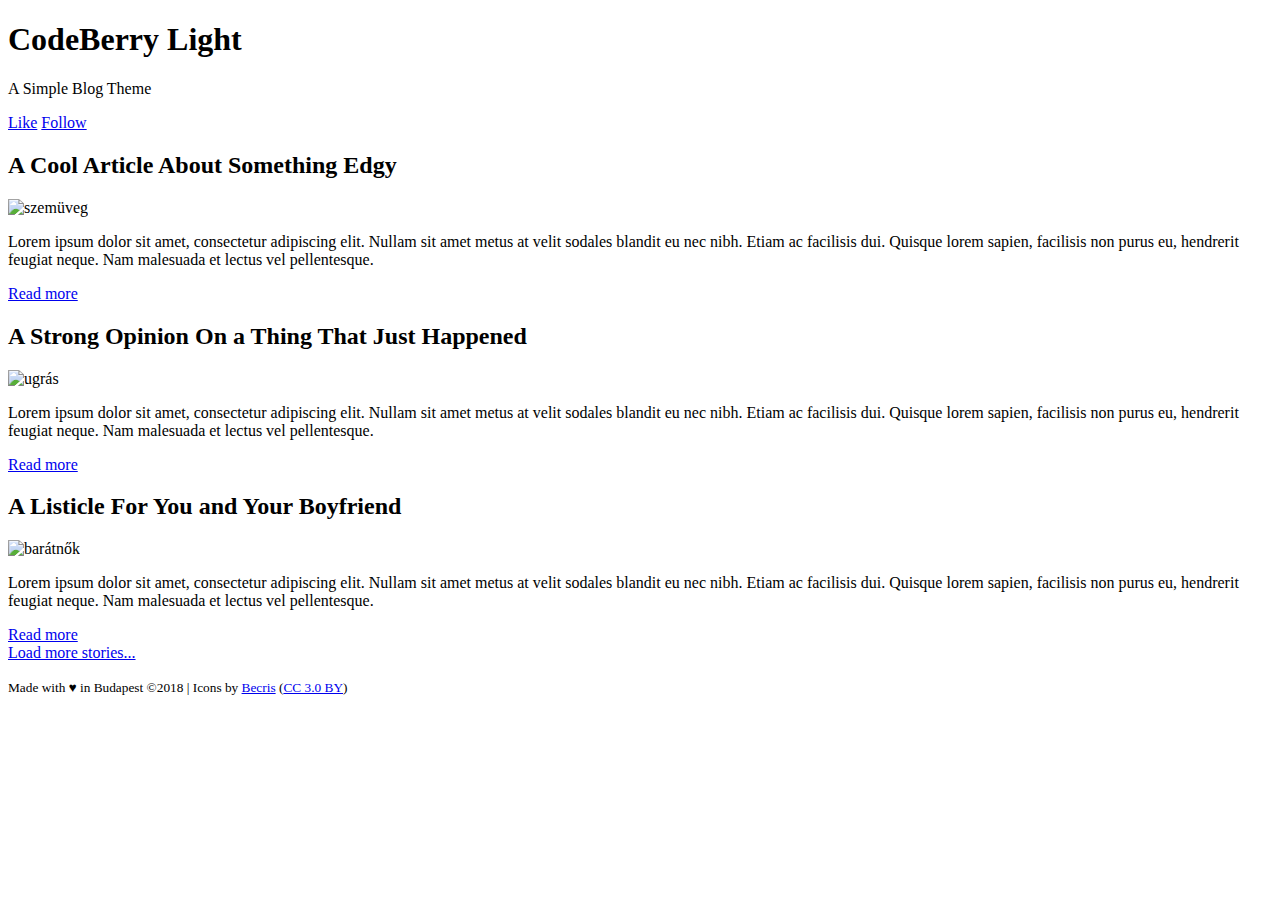
==== wedding.html @ 8e0e9a5f "footer" ====
<!DOCTYPE html>
<html lang="hu-HU">
<head>
  <meta charset="utf-8">
  <meta name="viewport" content="width=device-width, initial-scale=1">
  <title>Zoe & Alex</title>
  <link rel="stylesheet" type="text/css" href="https://cdnjs.cloudflare.com/ajax/libs/meyer-reset/2.0/reset.css">
  <link rel="preconnect" href="https://fonts.googleapis.com">
  <link rel="preconnect" href="https://fonts.googleapis.com">
  <link rel="preconnect" href="https://fonts.gstatic.com" crossorigin>
  <link href="https://fonts.googleapis.com/css2?family=Oxygen&family=Rufina&display=swap" rel="stylesheet">
</head>
<body>
  <header class="header">
	<h1>CodeBerry Light</h1>
	<p>A Simple Blog Theme</p>
	<a class="button" href="#">Like</a>
    <a class="button" href="#">Follow</a>
  </header>
  <main class="content">
    <article class="post">
	  <h2>A Cool Article About Something Edgy</h2>
	  <img class="picture" src="http://i.imgur.com/rGWSW9i.jpg" alt="szemüveg">
	  <p>Lorem ipsum dolor sit amet, consectetur adipiscing elit. Nullam sit amet metus at velit sodales blandit eu nec nibh. Etiam ac facilisis dui. Quisque lorem sapien, facilisis non purus eu, hendrerit feugiat neque. Nam malesuada et lectus vel pellentesque.</p>
	  <a href="#">Read more</a>
    </article>
	<article class="post">
	  <h2>A Strong Opinion On a Thing That Just Happened</h2>
	  <img class="picture" src="http://i.imgur.com/JS1RcVU.jpg" alt="ugrás">
	  <p>Lorem ipsum dolor sit amet, consectetur adipiscing elit. Nullam sit amet metus at velit sodales blandit eu nec nibh. Etiam ac facilisis dui. Quisque lorem sapien, facilisis non purus eu, hendrerit feugiat neque. Nam malesuada et lectus vel pellentesque.</p>
	  <a href="#">Read more</a>
	</article>
	<article class="post">
	  <h2>A Listicle For You and Your Boyfriend</h2>
	  <img class="picture" src="http://i.imgur.com/q80S4Ro.jpg" alt="barátnők">
	  <p>Lorem ipsum dolor sit amet, consectetur adipiscing elit. Nullam sit amet metus at velit sodales blandit eu nec nibh. Etiam ac facilisis dui. Quisque lorem sapien, facilisis non purus eu, hendrerit feugiat neque. Nam malesuada et lectus vel pellentesque.</p>
	  <a href="#">Read more</a>
	</article>
	  <a class="load" href="#">Load more stories...</a>
  </main>
  <footer>
    <div class="wrapper">
      <p>
	    <small>Made with ♥ in Budapest ©2018 | Icons by <a href="http://www.flaticon.com/authors/becris" title="Becris">Becris</a> (<a href="http://creativecommons.org/licenses/by/3.0/" title="Creative Commons BY 3.0" target="_blank">CC 3.0 BY</a>)</small>
	  </p>
	</div> 
  </footer>	  
</body>
</html>
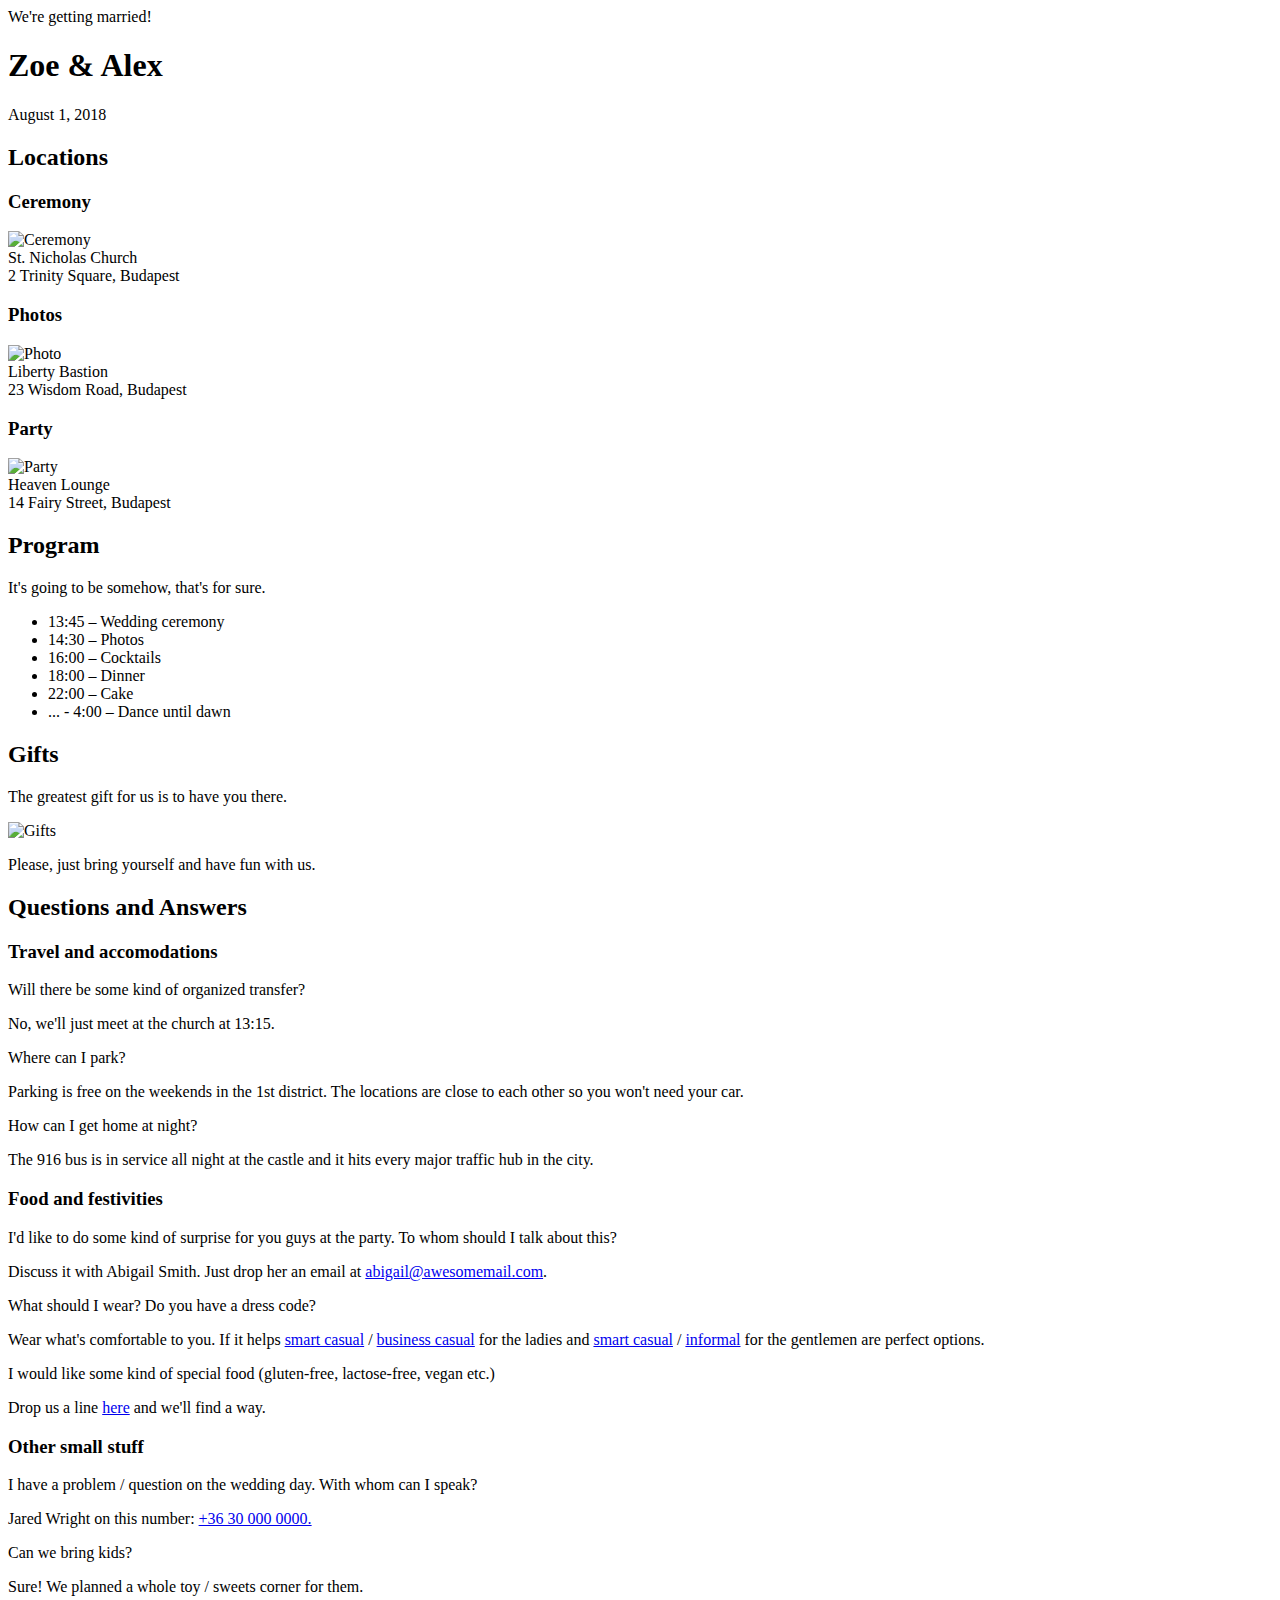
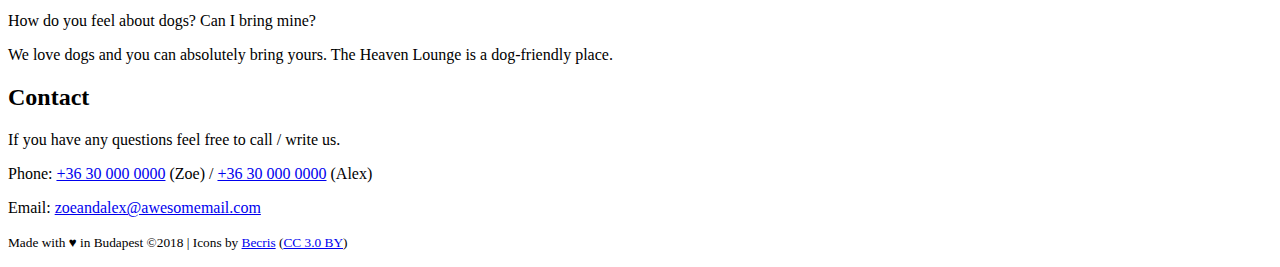
==== commit 26977838: "Html finalized" ====
--- a/wedding.html
+++ b/wedding.html
@@ -1,49 +1,108 @@
 <!DOCTYPE html>
 <html lang="hu-HU">
 <head>
+  <title>Zoe & Alex</title>
   <meta charset="utf-8">
   <meta name="viewport" content="width=device-width, initial-scale=1">
-  <title>Zoe & Alex</title>
+  <link rel="shortcut icon" type="image/x-icon" href="images/wedding-landing-favicon.png">
   <link rel="stylesheet" type="text/css" href="https://cdnjs.cloudflare.com/ajax/libs/meyer-reset/2.0/reset.css">
-  <link rel="preconnect" href="https://fonts.googleapis.com">
-  <link rel="preconnect" href="https://fonts.googleapis.com">
-  <link rel="preconnect" href="https://fonts.gstatic.com" crossorigin>
-  <link href="https://fonts.googleapis.com/css2?family=Oxygen&family=Rufina&display=swap" rel="stylesheet">
+  <link href="https://fonts.googleapis.com/css?family=Great+Vibes%7CMuli:400,700%7CLibre+Baskerville:300,400,700" rel="stylesheet">
 </head>
 <body>
-  <header class="header">
-	<h1>CodeBerry Light</h1>
-	<p>A Simple Blog Theme</p>
-	<a class="button" href="#">Like</a>
-    <a class="button" href="#">Follow</a>
-  </header>
-  <main class="content">
-    <article class="post">
-	  <h2>A Cool Article About Something Edgy</h2>
-	  <img class="picture" src="http://i.imgur.com/rGWSW9i.jpg" alt="szemüveg">
-	  <p>Lorem ipsum dolor sit amet, consectetur adipiscing elit. Nullam sit amet metus at velit sodales blandit eu nec nibh. Etiam ac facilisis dui. Quisque lorem sapien, facilisis non purus eu, hendrerit feugiat neque. Nam malesuada et lectus vel pellentesque.</p>
-	  <a href="#">Read more</a>
-    </article>
-	<article class="post">
-	  <h2>A Strong Opinion On a Thing That Just Happened</h2>
-	  <img class="picture" src="http://i.imgur.com/JS1RcVU.jpg" alt="ugrás">
-	  <p>Lorem ipsum dolor sit amet, consectetur adipiscing elit. Nullam sit amet metus at velit sodales blandit eu nec nibh. Etiam ac facilisis dui. Quisque lorem sapien, facilisis non purus eu, hendrerit feugiat neque. Nam malesuada et lectus vel pellentesque.</p>
-	  <a href="#">Read more</a>
-	</article>
-	<article class="post">
-	  <h2>A Listicle For You and Your Boyfriend</h2>
-	  <img class="picture" src="http://i.imgur.com/q80S4Ro.jpg" alt="barátnők">
-	  <p>Lorem ipsum dolor sit amet, consectetur adipiscing elit. Nullam sit amet metus at velit sodales blandit eu nec nibh. Etiam ac facilisis dui. Quisque lorem sapien, facilisis non purus eu, hendrerit feugiat neque. Nam malesuada et lectus vel pellentesque.</p>
-	  <a href="#">Read more</a>
-	</article>
-	  <a class="load" href="#">Load more stories...</a>
-  </main>
-  <footer>
-    <div class="wrapper">
-      <p>
-	    <small>Made with ♥ in Budapest ©2018 | Icons by <a href="http://www.flaticon.com/authors/becris" title="Becris">Becris</a> (<a href="http://creativecommons.org/licenses/by/3.0/" title="Creative Commons BY 3.0" target="_blank">CC 3.0 BY</a>)</small>
-	  </p>
-	</div> 
-  </footer>	  
+    <header class="cover">
+      <div class="header-text-wrapper">
+        <div class="header-text">
+          <div class="tagline">We're getting married!</div>
+          <h1>Zoe & Alex</h1>
+          <span class="date">August 1, 2018</span>
+        </div>
+      </div>
+    </header>
+<main>
+  <section class="locations">
+    <h2>Locations</h2>
+      <div class="blurb">
+        <h3>Ceremony</h3>
+        <img src="https://orange.codeberryschool.com/content/images/project-assets/wedding-landing-ceremony.png" alt="Ceremony"> 
+      <div>St. Nicholas Church</div>
+      <div>2 Trinity Square, Budapest</div>
+      </div>
+      <div class="blurb">
+        <h3>Photos</h3>
+        <img src="https://orange.codeberryschool.com/content/images/project-assets/wedding-landing-photoshoot.png" alt="Photo">
+      <div>Liberty Bastion</div>
+      <div>23 Wisdom Road, Budapest</div>
+      </div>
+      <div class="blurb">
+        <h3>Party</h3>
+        <img src="https://orange.codeberryschool.com/content/images/project-assets/wedding-landing-party.png" alt="Party">
+      <div>Heaven Lounge</div>
+      <div>14 Fairy Street, Budapest</div>
+      </div>
+  </section>
+  <section class="program">
+    <h2>Program</h2>
+    <div class="program-wrapper">
+      <p>It's going to be somehow, that's for sure.</p>
+      <ul>
+        <li>13:45 – Wedding ceremony</li>
+        <li>14:30 – Photos</li>
+        <li>16:00 – Cocktails</li>
+        <li>18:00 – Dinner</li>
+        <li>22:00 – Cake</li>
+        <li>... - 4:00 – Dance until dawn</li>
+      </ul>
+    </div>  
+  </section>
+  <section class="Gifts">
+    <h2>Gifts</h2>
+    <p>The greatest gift for us is to have you there.</p>
+    <img src="https://orange.codeberryschool.com/content/images/project-assets/wedding-landing-gifts.png" alt="Gifts">
+    <p>Please, just bring yourself and have fun with us.</p>
+  </section>
+  <section class="faq">
+    <h2>Questions and Answers</h2>
+    <div class="question-group">
+      <h3>Travel and accomodations</h3>
+      <p class="question">Will there be some kind of organized transfer?</p>
+      <p class="answer">No, we'll just meet at the church at 13:15.</p>
+      <p class="question">Where can I park?</p>
+      <p class="answer">Parking is free on the weekends in the 1st district. The locations are close to each other so you won't need your car.</p>
+      <p class="question">How can I get home at night?</p>
+      <p class="answer">The 916 bus is in service all night at the castle and it hits every major traffic hub in the city.</p>
+    </div>
+    <div class="question-group">
+      <h3>Food and festivities</h3>
+      <p class="question">I'd like to do some kind of surprise for you guys at the party. To whom should I talk about this?</p>
+      <p class="answer">Discuss it with Abigail Smith. Just drop her an email at <a href="mailto:abigail@awesomemail.com">abigail@awesomemail.com</a>.</p>
+      <p class="question">What should I wear? Do you have a dress code?</p>
+      <p class="answer">Wear what's comfortable to you. If it helps <a href="#" target="_blank">smart casual</a> / <a href="#" target="_blank">business casual</a> for the ladies and <a href="#" target="_blank">smart casual</a> / <a href="#" target="_blank">informal</a> for the gentlemen are perfect options.</p>
+      <p class="question"> I would like some kind of special food (gluten-free, lactose-free, vegan etc.)</p>
+      <p class="answer">Drop us a line <a href="mailto:zoeandalex@awesomemail.com">here</a> and we'll find a way.</p>
+    </div>
+    <div class="question-group">
+      <h3>Other small stuff</h3>
+      <p class="question">I have a problem / question on the wedding day. With whom can I speak?</p>
+      <p class="answer">Jared Wright on this number: <a href="tel:+36300000000">+36 30 000 0000.</a></p>
+      <p class="question">Can we bring kids?</p>
+      <p class="answer">Sure! We planned a whole toy / sweets corner for them.</p>
+      <p class="question">How do you feel about dogs? Can I bring mine?</p>
+      <p class="answer">We love dogs and you can absolutely bring yours. The Heaven Lounge is a dog-friendly place.</p>
+    </div>
+  </section>
+  <section class="contact">
+    <h2>Contact</h2>
+    <p>If you have any questions feel free to call / write us.</p>
+    <p>Phone: <a href="+36 30 000 0000">+36 30 000 0000</a> (Zoe) / <a href="+36 30 000 0000">+36 30 000 0000</a> (Alex)</p>
+    <p>Email: <a href="zoeandalex@awesomemail.com">zoeandalex@awesomemail.com</a></p>
+  </section>
+</main>
+<footer>
+  <div class="wrapper">
+    <p>
+	<small>Made with ♥ in Budapest ©2018 | Icons by <a href="http://www.flaticon.com/authors/becris" title="Becris">Becris</a> (<a href="http://creativecommons.org/licenses/by/3.0/" title="Creative Commons BY 3.0" target="_blank">CC 3.0 BY</a>)</small>
+	</p>
+  </div> 
+</footer>	
 </body>
 </html>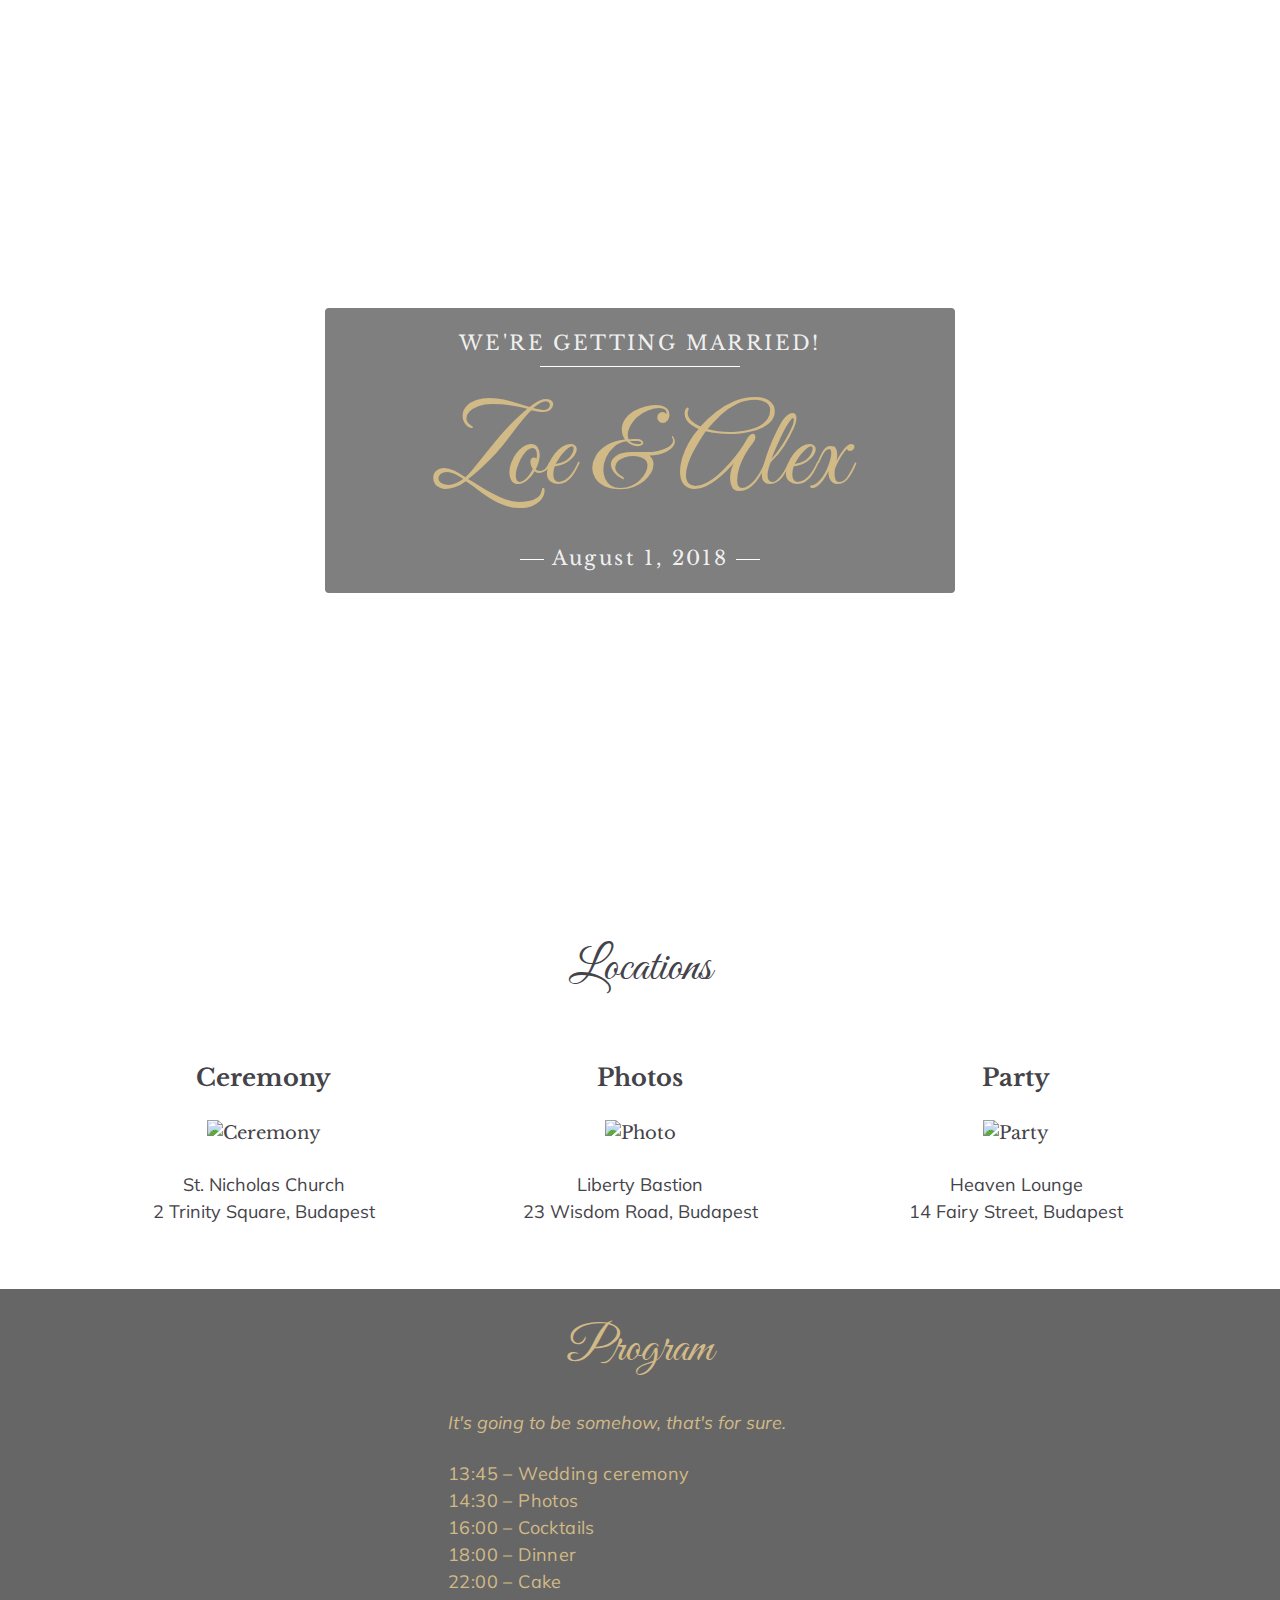
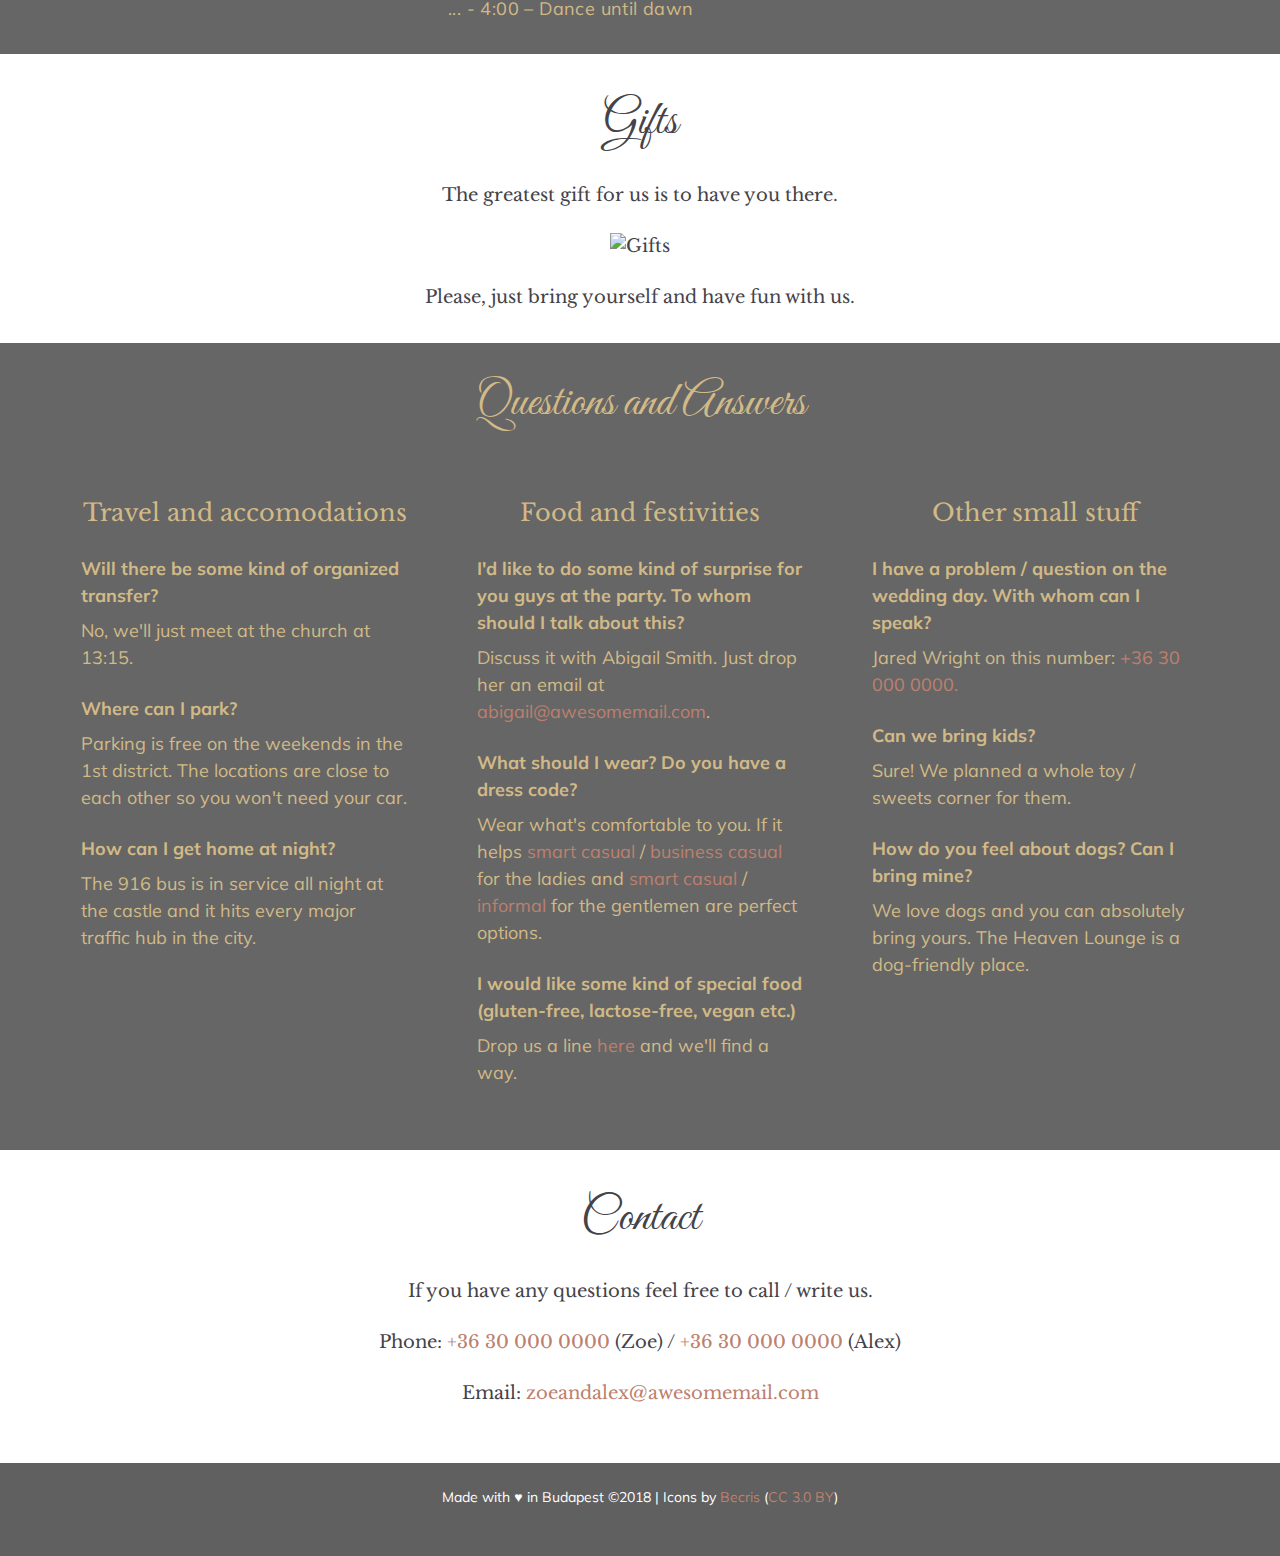
==== commit 423ce771: "finalized css" ====
--- a/wedding.html
+++ b/wedding.html
@@ -6,6 +6,7 @@
   <meta name="viewport" content="width=device-width, initial-scale=1">
   <link rel="shortcut icon" type="image/x-icon" href="images/wedding-landing-favicon.png">
   <link rel="stylesheet" type="text/css" href="https://cdnjs.cloudflare.com/ajax/libs/meyer-reset/2.0/reset.css">
+  <link rel="stylesheet" type="text/css" href="wedding.css">
   <link href="https://fonts.googleapis.com/css?family=Great+Vibes%7CMuli:400,700%7CLibre+Baskerville:300,400,700" rel="stylesheet">
 </head>
 <body>
@@ -54,7 +55,7 @@
       </ul>
     </div>  
   </section>
-  <section class="Gifts">
+  <section class="gifts">
     <h2>Gifts</h2>
     <p>The greatest gift for us is to have you there.</p>
     <img src="https://orange.codeberryschool.com/content/images/project-assets/wedding-landing-gifts.png" alt="Gifts">
--- a/wedding.css
+++ b/wedding.css
@@ -0,0 +1,353 @@
+/* ==== A SIMPLE CSS RESET FROM ERIC MEYER ==== */
+
+html, body, div, span, applet, object, iframe,
+h1, h2, h3, h4, h5, h6, p, blockquote, pre,
+a, abbr, acronym, address, big, cite, code,
+del, dfn, em, img, ins, kbd, q, s, samp,
+small, strike, strong, sub, sup, tt, var,
+b, u, i, center,
+dl, dt, dd, ol, ul, li,
+fieldset, form, label, legend,
+table, caption, tbody, tfoot, thead, tr, th, td,
+article, aside, canvas, details, embed,
+figure, figcaption, footer, header, hgroup,
+menu, nav, output, ruby, section, summary,
+time, mark, audio, video {
+	margin: 0;
+	padding: 0;
+	border: 0;
+	font-size: 100%;
+	font: inherit;
+	vertical-align: baseline;
+}
+/* HTML5 display-role reset for older browsers */
+article, aside, details, figcaption, figure,
+footer, header, hgroup, menu, nav, section {
+	display: block;
+}
+
+ol, ul {
+	list-style: none;
+}
+blockquote, q {
+	quotes: none;
+}
+blockquote:before, blockquote:after,
+q:before, q:after {
+	content: '';
+}
+table {
+	border-collapse: collapse;
+	border-spacing: 0;
+}
+
+/*GENERAL STYLES*/
+
+* {
+  box-sizing: border-box;
+}
+
+h1,h2,h3,ul,ol,p,img {
+    margin-bottom: 1.5rem;
+}
+
+body {
+  background: url('https://orange.codeberryschool.com/content/images/project-assets/wedding-landing-background.png') repeat center;
+  color: #444349;
+  font-family: 'Libre Baskerville', serif;
+  font-size: 1.125rem;
+  line-height: 1.5;
+}
+
+.location, .program, .gift, .faq, .contact {
+  text-align: center;
+  width: 95%;
+  margin: 1.5rem auto;
+  padding: .5rem 1rem;
+}
+
+h1, h2 {
+  font-family:'Great Vibes', cursive;
+}
+
+h2 {
+  font-size: 3rem;
+}
+
+h3 {
+  font-size: 1.5rem;
+}
+
+a {
+  text-decoration: none;
+  color: #bd806e;
+}
+
+a:hover {
+  color: #eda087;
+  transition: color .15s ease-in-out;
+}
+
+/*HEADER STYLES*/
+ 
+.cover {
+  background: url('https://orange.codeberryschool.com/content/images/project-assets/wedding-landing-cover.jpg') no-repeat 70% center;
+  background-size: cover;
+  height: 100vh;
+  width: 100%;
+  text-align: center;
+  display: table;
+}
+
+@media (min-width: 768px) {
+  .cover {
+    background: url('https://orange.codeberryschool.com/content/images/project-assets/wedding-landing-cover.jpg') no-repeat center;
+    display: cover;
+  }
+}
+
+.header-text-wrapper {
+  display: table-cell;
+  vertical-align: middle;
+  padding: 0 .625rem;
+}
+
+.header-text {
+  margin: 0 auto;
+  padding: 0.625rem;
+  color: hsla(0,0%,100%,.9);
+  background: hsla(100,0%,0%,.5);
+}
+
+.header-text h1 {
+  font-size: 7rem;
+  color: #d2ba87;
+  margin-bottom: 0;
+  font-family: 'Great Vibes', cursive;
+}
+
+@media (min-width: 768px) {
+  .header-text {
+    padding: 1.25rem;
+    border-radius: 4px;
+    width: 50%;
+  }
+
+  .header-text h1 {
+    font-size: 7rem;
+  }
+}
+
+.tagline {
+  font-size: 1.25rem;
+  letter-spacing: 0.15rem;
+}
+
+@media (min-width: 768px) {
+  .tagline {
+    text-transform: uppercase;
+  }
+}
+
+.tagline::after {
+    display: block;
+    content: "";
+    background-color: white;
+    height: 1px;
+    width: 12.515625rem;
+    margin: 0.5rem auto;
+}
+
+.date {
+  font-size: 1.25rem;
+  letter-spacing: 0.15rem;
+  vertical-align: middle;
+}
+
+.date::before, .date::after {
+    display: inline-block;
+    content: "";
+    background-color: white;
+    height: 1px;
+    width: 1.5rem;
+    vertical-align: middle;
+    margin: 0 0.5rem;
+}
+
+/*LOCATIONS STYLES*/
+
+.blurb img {
+    height: 7.5rem;
+}
+
+.blurb div {
+  font-family: 'Muli', sans-serif;
+}
+
+.blurb h3 {
+  font-weight: 700;
+}
+
+.locations, .program, .gifts, .faq, .contact {
+  width: 95%;
+  margin: 1.5rem auto;
+  padding: 0.5rem 1rem;
+  text-align: center;
+}
+
+.blurb::after {
+    display: block;
+    content: "";
+    background-color: #444349;
+    height: 0.1875rem;
+    width: 25vw;
+    margin: 1.5rem auto;
+}
+
+@media (min-width: 768px) {
+  .blurb {
+    display: inline-block;
+    width: 30%;
+    padding: 1.5rem;
+    margin: .5rem;
+  }
+}
+
+@media (min-width: 768px) {
+  .blurb::after {
+    display: none;
+  }
+}
+
+/*PROGRAM STYLES*/
+
+.program {
+  width: 100%;
+  background-color: hsla(100,0%,0%,.6);
+  text-align: left;
+  font-family: 'Muli', sans-serif;
+  color:#d2ba87;
+}
+  
+.program h2 {
+  text-align: center;
+  margin-top: 1rem;
+  font-family: 'Great Vibes', cursive;
+}
+
+.program p {
+  font-style: italic;
+}
+
+.program ul {
+  letter-spacing: .025rem;
+}
+  
+@media (min-width: 768px) {
+  .program-wrapper {
+    width: 30vw;
+    margin: 0 auto;
+  }
+}
+
+/*GIFTS STYLES*/
+
+.gifts img {
+  height: 7.5rem;
+}
+
+.gifts p:last-child {   /* To even out the bottom and top margins of this section. */
+  margin-bottom: 0;
+}
+
+/*FAQ STYLES*/
+
+.faq {
+  width: 100vw;
+  background-color: hsla(100,0%,0%,.6);
+  color:#d2ba87;
+  text-align: center;
+}
+
+.faq h2 {
+  margin-top: 1rem; /* To even out top and bottom margins. */
+}
+
+.faq p {
+    font-family: 'Muli', sans-serif;
+    text-align: left;
+}
+
+.question {
+  font-weight: 700;
+  margin-bottom: 0.5rem;
+}
+
+.question-group::after {
+    display: block;
+    content: "";
+    background-color: #d2ba87;
+    height: 0.1875rem;
+    width: 25vw;
+    margin: 1.5rem auto;
+}
+
+@media (min-width: 768px) {
+  .question-group {
+    display: inline-block;
+    width: 30%;
+    vertical-align: top;
+    padding: 1.5rem;
+    margin: .5rem;
+  }
+}
+
+@media (min-width: 768px) {
+  .question-group::after {
+    display: none;
+  }
+}
+
+.answer {
+    margin-bottom: 1.5rem;
+}
+
+/* FOOTER STYLES*/
+
+footer {
+  background-color: #606060;
+  color: #fff;
+  font-family: 'Muli', sans-serif;
+  display: table;
+  width: 100%;
+  height: 10vh;
+  text-align: center;
+  padding: 1rem;
+  font-size: .875rem;
+ }
+  
+.wrapper {
+  display: table-cell;
+  vertical-align: middle;
+  padding: 0.5rem 1rem;
+ } 
+  
+footer small {
+	line-height: 1.5;
+ }
+
+small a {
+    text-decoration: none;
+    color: #bd806e;
+}
+
+small a:hover {
+  color: #eda087;
+  transition: color .15s ease-in-out;
+}
+
+@media (min-width: 768px) {
+  .footer {
+    min-height: 6vh;
+  }
+}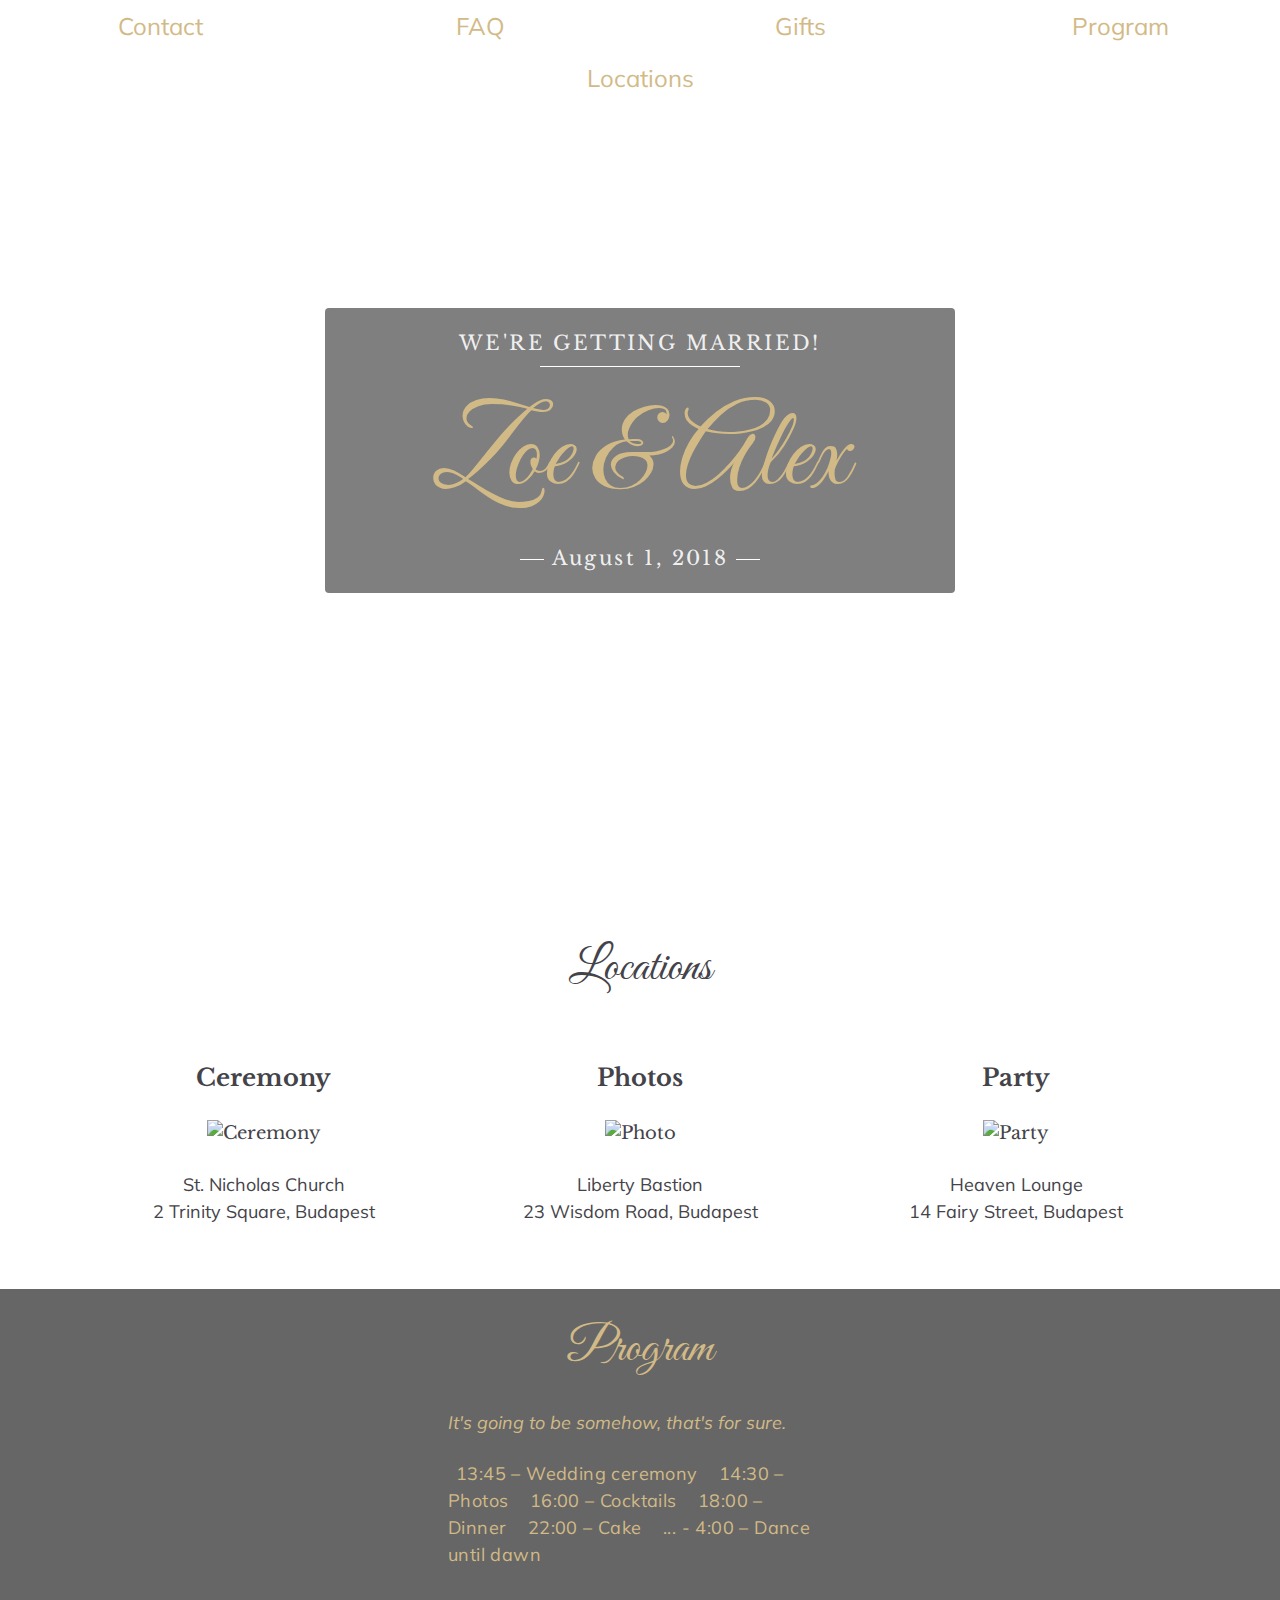
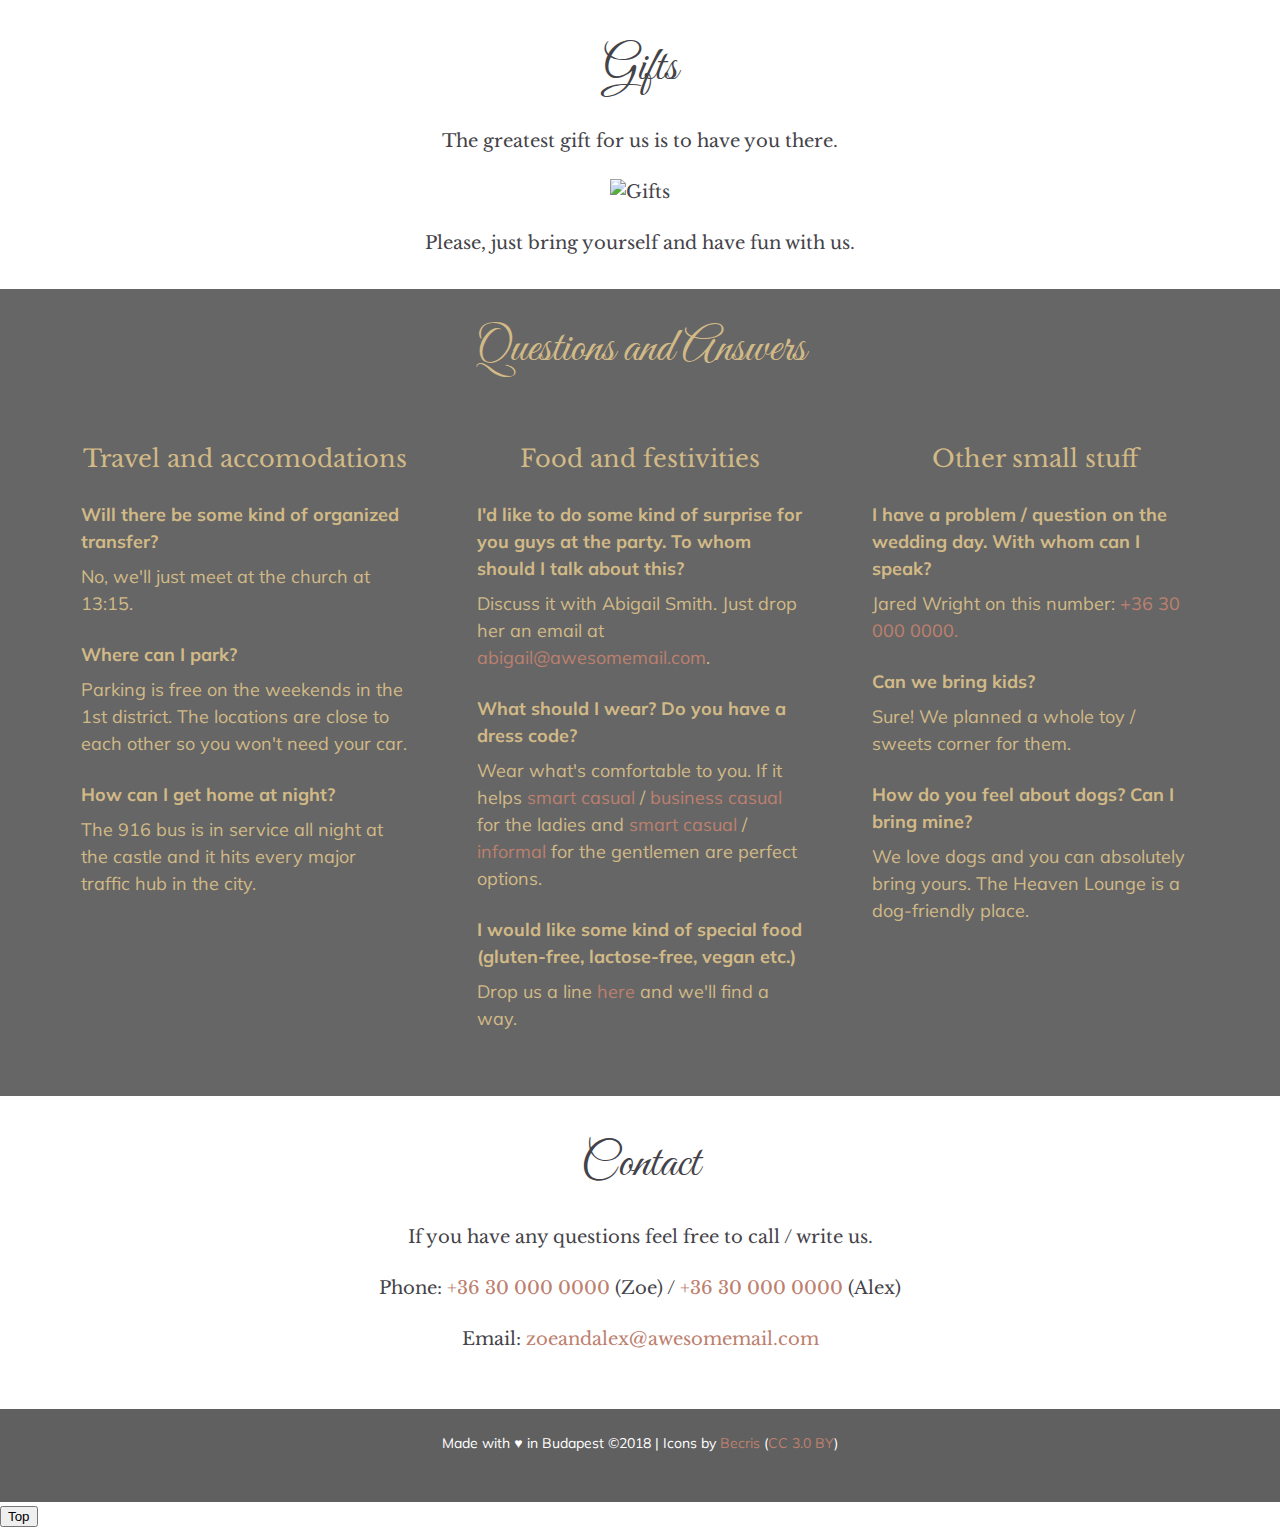
==== commit 9ef12eb3: "nav bar added" ====
--- a/wedding.html
+++ b/wedding.html
@@ -1,7 +1,7 @@
 <!DOCTYPE html>
 <html lang="hu-HU">
 <head>
-  <title>Zoe & Alex</title>
+  	<title>Zoe &amp; Alex</title>
   <meta charset="utf-8">
   <meta name="viewport" content="width=device-width, initial-scale=1">
   <link rel="shortcut icon" type="image/x-icon" href="images/wedding-landing-favicon.png">
@@ -11,6 +11,15 @@
 </head>
 <body>
     <header class="cover">
+      <nav id="nav-menu">
+        <ul>
+          <li><a href="#contact" class="active">Contact</a></li>
+          <li><a href="#faq">FAQ</a></li>
+          <li><a href="#gifts">Gifts</a></li>
+          <li><a href="#program">Program</a></li>
+          <li><a href="#locations">Locations</a></li>
+        </ul>
+      </nav>
       <div class="header-text-wrapper">
         <div class="header-text">
           <div class="tagline">We're getting married!</div>
@@ -20,6 +29,7 @@
       </div>
     </header>
 <main>
+  <div id="locations">
   <section class="locations">
     <h2>Locations</h2>
       <div class="blurb">
@@ -41,6 +51,8 @@
       <div>14 Fairy Street, Budapest</div>
       </div>
   </section>
+  </div>
+  <div id="program">
   <section class="program">
     <h2>Program</h2>
     <div class="program-wrapper">
@@ -55,12 +67,15 @@
       </ul>
     </div>  
   </section>
+  <div id="gifts">
   <section class="gifts">
     <h2>Gifts</h2>
     <p>The greatest gift for us is to have you there.</p>
     <img src="https://orange.codeberryschool.com/content/images/project-assets/wedding-landing-gifts.png" alt="Gifts">
     <p>Please, just bring yourself and have fun with us.</p>
   </section>
+  </div>
+  <div id="faq">
   <section class="faq">
     <h2>Questions and Answers</h2>
     <div class="question-group">
@@ -91,12 +106,15 @@
       <p class="answer">We love dogs and you can absolutely bring yours. The Heaven Lounge is a dog-friendly place.</p>
     </div>
   </section>
+  </div>
+  <div id="contact">
   <section class="contact">
     <h2>Contact</h2>
     <p>If you have any questions feel free to call / write us.</p>
     <p>Phone: <a href="+36 30 000 0000">+36 30 000 0000</a> (Zoe) / <a href="+36 30 000 0000">+36 30 000 0000</a> (Alex)</p>
     <p>Email: <a href="zoeandalex@awesomemail.com">zoeandalex@awesomemail.com</a></p>
   </section>
+  </div>
 </main>
 <footer>
   <div class="wrapper">
@@ -104,6 +122,7 @@
 	<small>Made with ♥ in Budapest ©2018 | Icons by <a href="http://www.flaticon.com/authors/becris" title="Becris">Becris</a> (<a href="http://creativecommons.org/licenses/by/3.0/" title="Creative Commons BY 3.0" target="_blank">CC 3.0 BY</a>)</small>
 	</p>
   </div> 
-</footer>	
+</footer>
+  <button onclick="topFunction()" id="myBtn" title="Go to top">Top</button>
 </body>
 </html>--- a/wedding.css
+++ b/wedding.css
@@ -88,6 +88,57 @@
   transition: color .15s ease-in-out;
 }
 
+/*TOP NAVIGATION STYLES*/
+
+#nav-menu {
+  position: absolute;
+  background: transparent;
+  top:0;
+  width: 100%;
+  font-family: 'Muli', sans-serif;
+}
+
+ul li {
+  display: inline;
+  padding: 0.5rem;
+}
+
+#nav-menu a {
+  text-decoration: none;
+  font-size: 1.5rem;
+  color: #d2ba87;
+}
+
+#nav-menu a:hover {
+  color: #bd806e;
+  transition: color .15s ease-in-out;
+}
+
+.active {
+  color: #bd806e;
+  border-bottom: solid 0.1rem;
+  border: 1px grey;
+  border-radius: 9999px;
+}
+
+.active:hover {
+  color: #d2ba87;
+  transition: color .15s ease-in-out;
+}
+
+@media (min-width: 768px) {
+
+  nav li {
+    display: inline-block;
+    border-bottom: none;
+    width: 20rem;
+  }
+}
+
+nav {
+  font-size: 0;
+}
+
 /*HEADER STYLES*/
  
 .cover {
